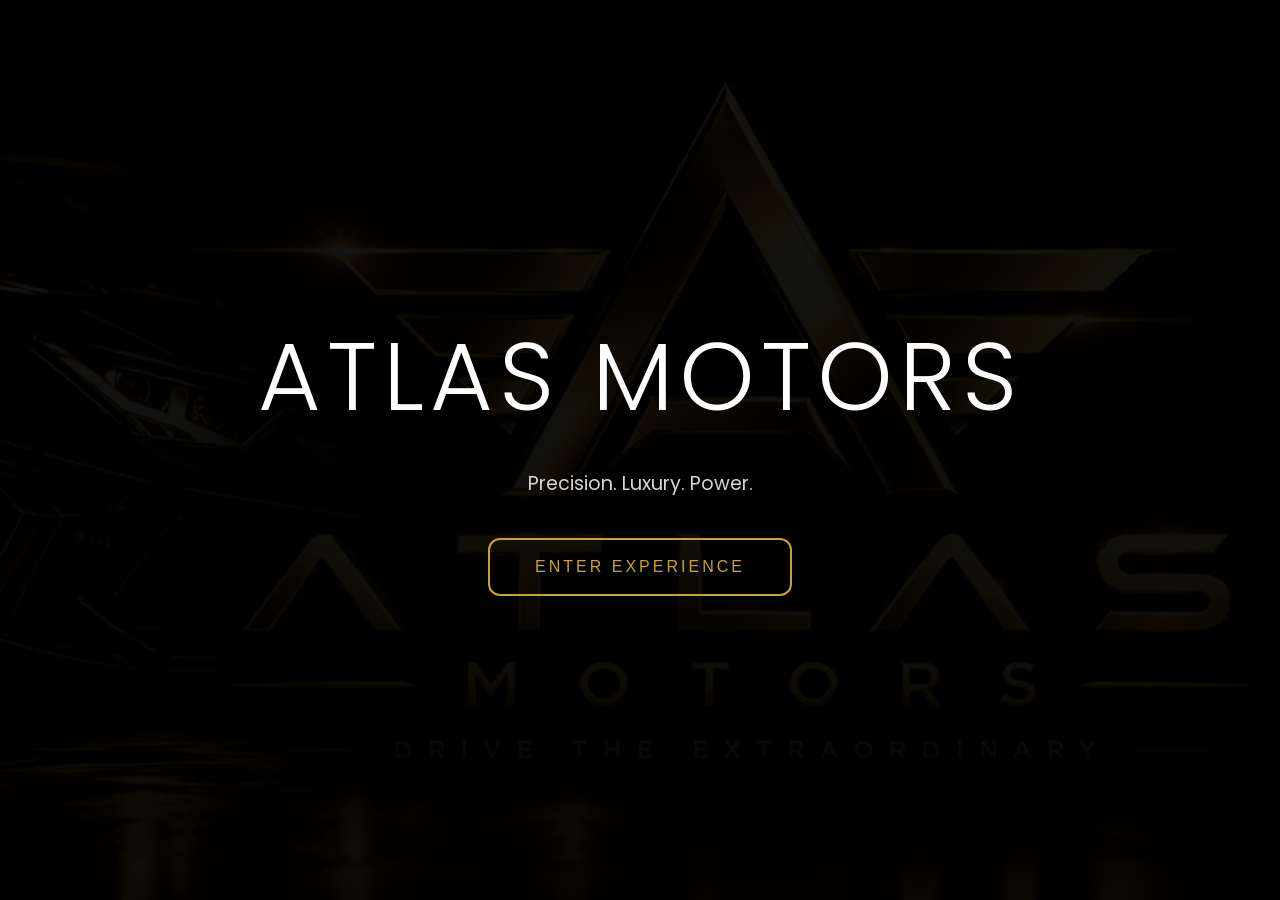
==== index.html @ 14780d14 "complete homepage cleanup and responsiveness improvements" ====
<!doctype html>

<html lang="en">
  <head>
    <meta charset="UTF-8" />

    <meta name="viewport" content="width=device-width, initial-scale=1.0" />

    <title>ATLAS Motors | Exotic Cars</title>

    <link rel="stylesheet" href="style.css" />

    <script src="script.js" defer></script>

    <!-- Google Font -->

    <link rel="preconnect" href="https://fonts.googleapis.com" />

    <link rel="preconnect" href="https://fonts.gstatic.com" crossorigin />

    <link
      href="https://fonts.googleapis.com/css2?family=Poppins:wght@300;400;500;600;700&display=swap"
      rel="stylesheet"
    />
  </head>

  <body>
    <!-- INTRO SCREEN -->

    <section class="intro">
      <video autoplay muted playsinline class="intro-video">
        <source src="assets/atlas-intro-2.mp4" type="video/mp4" />
      </video>

      <div class="intro-overlay"></div>

      <div class="intro-content">
        <h1>ATLAS MOTORS</h1>

        <p>Precision. Luxury. Power.</p>

        <button id="enter-btn">ENTER EXPERIENCE</button>
      </div>
    </section>

    <!-- MAIN SITE -->

    <div class="main-site">
      <!-- NAVBAR -->

      <nav>
        <div class="logo">
          <img src="assets/atlas-logo.png" alt="ATLAS Motors Logo" />
        </div>

        <div class="nav-links">
          <a href="#hypercars">Hypercars</a>
          <a href="#supercars">Supercars</a>
          <a href="#contact">Contact</a>
        </div>

        <button class="hamburger-btn" aria-label="Open Navigation Menu">
          ☰
        </button>
      </nav>

      <div class="mobile-menu">
        <button class="close-menu" aria-label="Close Navigation Menu">✕</button>

        <a href="#hypercars" class="menu-card menu-hypercars">
          <h2>HYPERCARS</h2>

          <img src="assets/atlas-nav-bugatti.png" alt="Bugatti Hypercars" />
        </a>
        <a href="#supercars" class="menu-card menu-supercars">
          <h2>SUPERCARS</h2>
          <img src="assets/atlas-nav-lambo.png" alt="Lamborghini Supercars" />
        </a>

        <a href="#contact" class="menu-card menu-contact">
          <h2>CONTACT</h2>
          <img src="assets/atlas-nav-contact.png" alt="ATLAS Motors Contact" />
        </a>
      </div>

      <!-- HERO SECTION -->

      <section class="hero">
        <div class="hero-content">
          <h1>Drive The <span>Extraordinary</span></h1>

          <p>
            Explore the world's most exclusive exotic vehicles. From Lamborghini
            to Bugatti, experience automotive perfection.
          </p>

        
        </div>
      </section>

      <!-- HYPERCAR COLLECTION -->

      <section id="hypercars" class="hypercars">
        <h2 class="section-title">Hypercar <span>Collection</span></h2>

        <div class="hyper-grid">
          <!-- BUGATTI -->

          <div class="hyper-card">
            <video muted loop playsinline preload="metadata" class="card-video">
              <source src="assets/tourbillon-short-1.mp4" type="video/mp4" />
            </video>

            <div class="card-overlay">
              <h3>Bugatti Tourbillon</h3>

              <p>Timeless Elegance & Speed</p>
            </div>
          </div>

          <!-- KOENIGSEGG -->

          <div class="hyper-card">
            <video muted loop playsinline preload="metadata" class="card-video">
              <source src="assets/jesko-short.mp4" type="video/mp4" />
            </video>

            <div class="card-overlay">
              <h3>Koenigsegg Jesko</h3>

              <p>Engineering Without Limits</p>
            </div>
          </div>

          <!-- FERRARI -->

          <div class="hyper-card">
            <video muted loop playsinline preload="metadata" class="card-video">
              <source src="assets/la-ferrari-short.mp4" type="video/mp4" />
            </video>

            <div class="card-overlay">
              <h3>Ferrari LaFerrari</h3>

              <p>Hybrid Performance Masterpiece</p>
            </div>
          </div>
        </div>
      </section>

      <!-- SUPERCAR COLLECTION -->

      <section id="supercars" class="supercars">
        <h2 class="section-title">Supercar <span>Collection</span></h2>

        <div class="super-grid">
          <!-- LAMBORGHINI -->

          <a href="huracan.html" class="super-link">
            <div class="super-card">
              <img
                src="assets/huracan-front.jpg"
                alt="Lamborghini Huracan STO"
              />

              <div class="super-overlay">
                <h3>Lamborghini Huracán STO</h3>

                <p>Pure Naturally Aspirated Fury</p>
              </div>
            </div>
          </a>

          <!-- Audi -->

          <a href="r8.html" class="super-link">
            <div class="super-card">
              <img src="assets/audi-front.jpg" alt="Audi R8 Spyder" />

              <div class="super-overlay">
                <h3>Audi R8 Spyder</h3>

                <p>V10 power. Unmistakable presence.</p>
              </div>
            </div>
          </a>

          <!-- MCLAREN -->

          <div class="super-card">
            <img src="assets/mclaren-front.jpg" alt="McLaren 720S" />

            <div class="super-overlay">
              <h3>McLaren 720S</h3>

              <p>Born from the racetrack.</p>
            </div>
          </div>

          <!-- PORSCHE -->

          <div class="super-card">
            <img src="assets/gt3rs.jpg" alt="Porsche GT3 RS" />

            <div class="super-overlay">
              <h3>Porsche 911 GT3 RS</h3>

              <p>Precision Engineered Performance</p>
            </div>
          </div>
        </div>
      </section>
    </div>
  </body>
</html>
---- style.css ----
* {
  margin: 0;

  padding: 0;

  box-sizing: border-box;
}

/* INTRO SCREEN */

.intro {
  position: relative;

  width: 100%;

  height: 100vh;

  overflow: hidden;

  display: flex;

  justify-content: center;

  align-items: center;
}

.intro-video {
  position: absolute;

  top: 0;

  left: 0;

  width: 100%;

  height: 100%;

  object-fit: cover;
}

.intro-overlay {
  position: absolute;

  width: 100%;

  height: 100%;

  background: rgba(0, 0, 0, 0.65);
}

.intro-content {
  position: relative;

  z-index: 10;

  text-align: center;
}

.intro-content h1 {
  font-size: 6rem;

  letter-spacing: 6px;

  font-weight: 300;

  margin-bottom: 20px;
}

.intro-content p {
  color: #d4d4d4;

  font-size: 1.2rem;

  margin-bottom: 40px;
}

#enter-btn {
  position: relative;

  padding: 18px 45px;

  background: transparent;

  border: 2px solid #c9a227;

  color: #c9a227;

  font-size: 1rem;

  letter-spacing: 3px;

  cursor: pointer;

  border-radius: 12px;

  overflow: hidden;

  transition: 0.4s ease;
}

#enter-btn:hover {
  transform: translateY(-4px);

  box-shadow:
    0 0 12px rgba(201, 162, 39, 0.4),
    0 0 25px rgba(201, 162, 39, 0.25);

  background: rgba(201, 162, 39, 0.08);
}

#enter-btn::before {
  content: "";

  position: absolute;

  top: 0;

  left: -100%;

  width: 100%;

  height: 100%;

  background: linear-gradient(
    120deg,
    transparent,
    rgba(255, 255, 255, 0.25),
    transparent
  );

  transition: 0.6s;
}

#enter-btn:hover::before {
  left: 100%;
}

body {
  font-family: "Poppins", sans-serif;

  color: white;

  background-image:
    linear-gradient(rgba(0, 0, 0, 0.75), rgba(0, 0, 0, 0.85)),
    url("assets/background-1.png");

  background-size: cover;

  background-position: center;

  background-attachment: fixed;
}

.main-site {
  display: none;

  opacity: 0;

  transition: opacity 1.5s ease;
}

/* NAVBAR */

nav {
  width: 100%;

  padding: 20px 8%;

  display: flex;

  justify-content: space-between;

  align-items: center;

  position: absolute;

  top: 0;

  left: 0;

  z-index: 100;
}

.logo img {
  width: 140px;
}

.nav-links {
  display: flex;

  gap: 30px;
}

.nav-links a {
  text-decoration: none;

  color: white;

  transition: 0.3s;
}

.nav-links a:hover {
  color: #c9a227;
}

/* RESPONSIVE NAV LINK MENU */

.mobile-menu {
  position: fixed;

  inset: 0;

  background-image: url("assets/background-2.png");

  backdrop-filter: blur(10px);

  z-index: 9999;

  overflow-y: auto;

  background-size: cover;

  background-position: center;

  background-repeat: no-repeat;

  opacity: 0;

  visibility: hidden;

  pointer-events: none;

  transition: opacity 0.4s ease;
}

.mobile-menu.active {
  opacity: 1;

  visibility: visible;

  pointer-events: auto;
}

.hamburger-btn {
  display: none;

  background: transparent;

  border: none;

  color: white;

  font-size: 2rem;

  cursor: pointer;

  transition: 0.3s ease;
}

.hamburger-btn:hover {
  color: #c9a227;
}

.close-menu {
  background: none;

  border: none;

  color: white;

  font-size: 2rem;

  cursor: pointer;

  padding: 30px;
}

.close-menu,
.menu-hypercars,
.menu-supercars,
.menu-contact {
  opacity: 0;
  transform: translateY(40px);
  transition: all 0.8s ease;
}

.mobile-menu.active .close-menu,
.mobile-menu.active .menu-hypercars,
.mobile-menu.active .menu-supercars,
.mobile-menu.active .menu-contact {
  opacity: 1;
  transform: translateY(0);
}

.close-menu {
  transition-delay: 0s;
}

.menu-hypercars {
  transition-delay: 0.1s;
}

.menu-supercars {
  transition-delay: 0.2s;
}

.menu-contact {
  transition-delay: 0.3s;
}

.menu-card {
  display: block;

  text-decoration: none;

  color: white;

  margin: 25px;

  text-align: center;
}

.menu-card img {
  width: 100%;

  max-width: 320px;

  border-radius: 16px;
}

/* HERO */

.hero {
  min-height: 100vh;

  display: flex;

  align-items: center;

  padding: 0 8%;
}

.hero-content {
  max-width: 650px;
}

.hero-content h1 {
  font-size: 6rem;

  line-height: 1.05;

  font-weight: 300;

  margin-bottom: 25px;

  letter-spacing: 2px;
}

.hero-content span {
  color: #c9a227;

  font-weight: 500;
}

.hero-content p {
  font-size: 1.2rem;

  color: #d4d4d4;

  line-height: 1.8;

  margin-bottom: 40px;

  max-width: 550px;
}

/* VEHICLE CARD COMPONENTS */

.section-title {
  font-size: 3rem;

  margin-bottom: 25px;

  text-align: center;
}

.section-title span {
  color: #c9a227;
}

/* HYPERCAR SECTION */

.hypercars {
  padding: 120px 8%;
}

.hyper-card {
  position: relative;

  width: 100%;

  max-width: 420px;

  height: 560px;

  overflow: hidden;

  border-radius: 20px;

  transition: transform 0.4s ease, box-shadow 0.4s ease;
}

.card-video {
  width: 100%;

  height: 100%;

  object-fit: cover;

  transform: scale(1.4);

  object-position: center;
}

.card-overlay {
  position: absolute;

  bottom: 0;

  width: 100%;

  padding: 40px;

  background: linear-gradient(transparent, rgba(0, 0, 0, 0.9));
}

.card-overlay h3 {
  font-size: 2rem;

  margin-bottom: 10px;
}

.card-overlay p {
  color: #d4d4d4;

  letter-spacing: 2px;

  text-transform: uppercase;

  font-size: 0.8rem;
}

.hyper-card:hover {
  transform: translateY(-10px);

  box-shadow: 0 0 30px rgba(201, 162, 39, 0.2);
}

.hyper-card:hover .card-video {
  transform: scale(1.48);
}

.hyper-grid {
  display: grid;

  grid-template-columns: repeat(3, 1fr);

  gap: 2rem;
}

/* SUPERCAR SECTION */

.supercars {
  padding: 120px 8%;
}

.super-grid {
  display: grid;

  grid-template-columns: repeat(2, 1fr);

  gap: 2rem;
}

.super-card {
  position: relative;

  height: 300px;

  overflow: hidden;

  border-radius: 20px;

  cursor: pointer;

  background: rgba(255, 255, 255, 0.03);

  border: 1px solid rgba(201, 162, 39, 0.12);

   transition:
    transform 0.4s ease,
    box-shadow 0.4s ease,
    border-color 0.4s ease;
}

.super-card img {
  width: 100%;

  height: 100%;

  object-fit: cover;

  transition: 0.5s ease;
}

.super-link {
  text-decoration: none;

  color: white;
}

.super-link:visited {
  color: white;
}

.super-overlay {
  position: absolute;

  bottom: 0;

  width: 100%;

  padding: 35px;

  background: linear-gradient(transparent, rgba(0, 0, 0, 0.92));
}

.super-overlay h3 {
  font-size: 1.8rem;

  margin-bottom: 10px;
}

.super-overlay p {
  color: #c9a227;

  text-transform: uppercase;

  letter-spacing: 2px;

  font-size: 0.8rem;
}

.super-card:hover {
  transform: translateY(-10px);

  border-color: #c9a227;

  box-shadow:
    0 0 15px rgba(201, 162, 39, 0.35),
    0 0 35px rgba(201, 162, 39, 0.2),
    0 0 60px rgba(201, 162, 39, 0.12);

  background: rgba(201, 162, 39, 0.03);
}

.super-card:hover img {
  transform: scale(1.08);
}

/* TABLET & MOBILE RESPONSIVENESS */

@media (max-width: 992px) {
  .hyper-grid {
    grid-template-columns: 1fr;
    justify-items: center;
  }

  .super-grid {
    grid-template-columns: 1fr;
  }
}

@media (max-width: 768px) {
  .nav-links {
    display: none;
  }

  .hamburger-btn {
    display: block;
  }
}

@media (max-width: 480px) {
  .hero-content h1 {
    font-size: 3rem;
  }
}
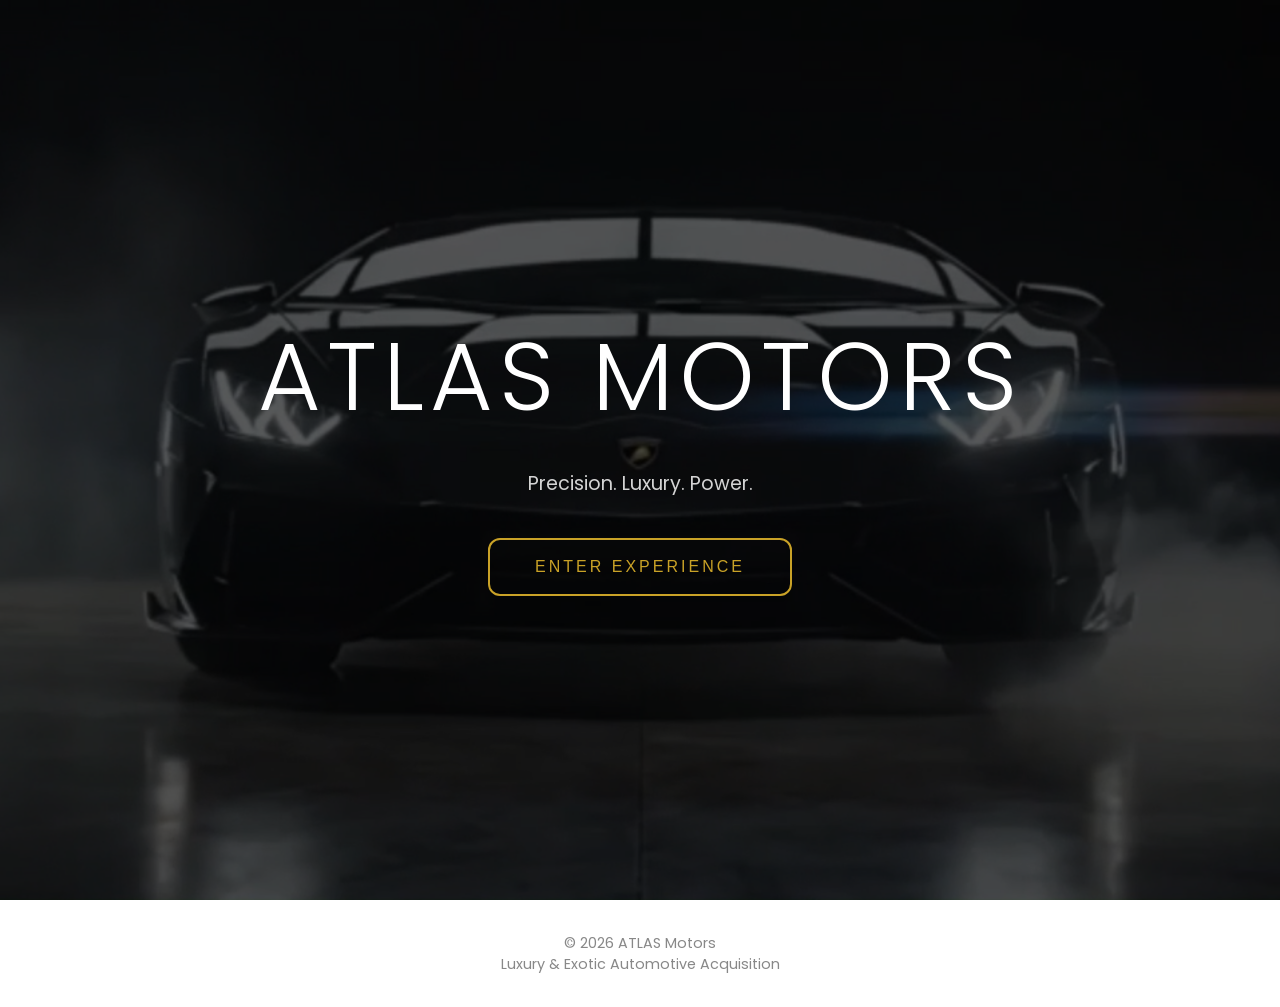
==== commit 75a176b1: "added poster image to intro for quality" ====
--- a/index.html
+++ b/index.html
@@ -28,8 +28,15 @@
     <!-- INTRO SCREEN -->
 
     <section class="intro">
-      <video autoplay muted playsinline class="intro-video">
-        <source src="assets/atlas-intro-2.mp4" type="video/mp4" />
+      <video
+        autoplay
+        muted
+        playsinline
+        preload="auto"
+        poster="assets/poster-image.png"
+        class="intro-video"
+      >
+        <source src="assets/atlas-intro-final.mp4" type="video/mp4" />
       </video>
 
       <div class="intro-overlay"></div>
@@ -45,7 +52,7 @@
 
     <!-- MAIN SITE -->
 
-    <div class="main-site">
+    <main class="main-site" hidden>
       <!-- NAVBAR -->
 
       <nav>
@@ -56,7 +63,7 @@
         <div class="nav-links">
           <a href="#hypercars">Hypercars</a>
           <a href="#supercars">Supercars</a>
-          <a href="#contact">Contact</a>
+          <a href="#contact" class="modal-btn">Contact</a>
         </div>
 
         <button class="hamburger-btn" aria-label="Open Navigation Menu">
@@ -77,7 +84,7 @@
           <img src="assets/atlas-nav-lambo.png" alt="Lamborghini Supercars" />
         </a>
 
-        <a href="#contact" class="menu-card menu-contact">
+        <a href="#contact" class="menu-card modal-btn">
           <h2>CONTACT</h2>
           <img src="assets/atlas-nav-contact.png" alt="ATLAS Motors Contact" />
         </a>
@@ -93,9 +100,15 @@
             Explore the world's most exclusive exotic vehicles. From Lamborghini
             to Bugatti, experience automotive perfection.
           </p>
-
-        
-        </div>
+        </div>
+
+        <section class="certified-cta">
+          <p class="eyebrow">Instructor Review Section</p>
+
+          <h2>Explore Certified Pre-Owned Inventory</h2>
+
+          <a href="certified.html" class="certified-btn"> View Inventory </a>
+        </section>
       </section>
 
       <!-- HYPERCAR COLLECTION -->
@@ -171,7 +184,7 @@
             </div>
           </a>
 
-          <!-- Audi -->
+          <!-- AUDI -->
 
           <a href="r8.html" class="super-link">
             <div class="super-card">
@@ -185,31 +198,81 @@
             </div>
           </a>
 
-          <!-- MCLAREN -->
-
-          <div class="super-card">
-            <img src="assets/mclaren-front.jpg" alt="McLaren 720S" />
-
-            <div class="super-overlay">
-              <h3>McLaren 720S</h3>
-
-              <p>Born from the racetrack.</p>
-            </div>
-          </div>
-
-          <!-- PORSCHE -->
-
-          <div class="super-card">
-            <img src="assets/gt3rs.jpg" alt="Porsche GT3 RS" />
-
-            <div class="super-overlay">
-              <h3>Porsche 911 GT3 RS</h3>
-
-              <p>Precision Engineered Performance</p>
-            </div>
-          </div>
+          <!--
+    FUTURE EXPANSION:
+    McLaren 720S temporarily removed to prioritize
+    Certified Pre-Owned requirements for final project submission.
+
+    <div class="super-card">
+      <img src="assets/mclaren-front.jpg" alt="McLaren 720S" />
+
+      <div class="super-overlay">
+        <h3>McLaren 720S</h3>
+
+        <p>Born from the racetrack.</p>
+      </div>
+    </div>
+    -->
+
+          <!--
+    FUTURE EXPANSION:
+    Porsche 911 GT3 RS temporarily removed to prioritize
+    Certified Pre-Owned requirements for final project submission.
+
+    <div class="super-card">
+      <img src="assets/gt3rs.jpg" alt="Porsche GT3 RS" />
+
+      <div class="super-overlay">
+        <h3>Porsche 911 GT3 RS</h3>
+
+        <p>Precision Engineered Performance</p>
+      </div>
+    </div>
+    -->
         </div>
       </section>
-    </div>
+
+      <div class="modal" id="contact-modal">
+        <div class="modal-content">
+          <span class="close-modal">&times;</span>
+
+          <h2>ATLAS Motors Concierge</h2>
+
+          <p>
+            For private acquisitions, vehicle sourcing, and luxury automotive
+            inquiries, contact our concierge team directly.
+          </p>
+
+          <form>
+            <input type="text" placeholder="Full Name" required />
+
+            <input type="email" placeholder="Email Address" required />
+
+            <textarea placeholder="Your Inquiry" required></textarea>
+
+            <button type="submit">Submit Inquiry</button>
+          </form>
+          <div class="submission-status" id="submission-status">
+            <div class="spinner"></div>
+
+            <div class="success-message">
+              <h3>Inquiry Received</h3>
+
+              <p>
+                Thank you for contacting ATLAS Motors. A member of our concierge
+                team will review your request and respond with the discretion
+                and attention your acquisition deserves.
+              </p>
+            </div>
+          </div>
+        </div>
+      </div>
+    </main>
+    <!-- FOOTER -->
+
+    <footer class="site-footer">
+      <p>© 2026 ATLAS Motors</p>
+      <p>Luxury & Exotic Automotive Acquisition</p>
+    </footer>
   </body>
 </html>
--- a/style.css
+++ b/style.css
@@ -6,22 +6,24 @@
   box-sizing: border-box;
 }
 
+html {
+  scroll-behavior: smooth;
+}
+
 /* INTRO SCREEN */
 
 .intro {
   position: relative;
-
-  width: 100%;
-
+  width: 100%;
   height: 100vh;
-
   overflow: hidden;
-
   display: flex;
-
   justify-content: center;
-
   align-items: center;
+  background-image: url("assets/poster-image.png");
+  background-size: cover;
+  background-position: center;
+  background-repeat: no-repeat;
 }
 
 .intro-video {
@@ -157,6 +159,11 @@
   opacity: 0;
 
   transition: opacity 1.5s ease;
+}
+
+/* Utility class to hide elements without affecting layout */
+[hidden] {
+  display: none !important;
 }
 
 /* NAVBAR */
@@ -337,6 +344,10 @@
 
   align-items: center;
 
+  justify-content: space-between;
+
+  gap: 4rem;
+
   padding: 0 8%;
 }
 
@@ -374,6 +385,77 @@
   max-width: 550px;
 }
 
+.certified-cta {
+  max-width: 520px;
+
+  text-align: center;
+
+  padding: 0;
+}
+
+.certified-btn {
+  position: relative;
+
+  display: inline-block;
+
+  margin-top: 2rem;
+
+  padding: 18px 45px;
+
+  border: 2px solid #c9a227;
+
+  border-radius: 12px;
+
+  color: #c9a227;
+
+  text-decoration: none;
+
+  letter-spacing: 3px;
+
+  text-transform: uppercase;
+
+  overflow: hidden;
+
+  transition: 0.4s ease;
+}
+
+.certified-btn:hover {
+  transform: translateY(-4px);
+
+  box-shadow:
+    0 0 12px rgba(201, 162, 39, 0.4),
+    0 0 25px rgba(201, 162, 39, 0.25);
+
+  background: rgba(201, 162, 39, 0.08);
+}
+
+.certified-btn::before {
+  content: "";
+
+  position: absolute;
+
+  top: 0;
+
+  left: -100%;
+
+  width: 100%;
+
+  height: 100%;
+
+  background: linear-gradient(
+    120deg,
+    transparent,
+    rgba(255, 255, 255, 0.25),
+    transparent
+  );
+
+  transition: 0.6s ease;
+}
+
+.certified-btn:hover::before {
+  left: 100%;
+}
+
 /* VEHICLE CARD COMPONENTS */
 
 .section-title {
@@ -390,8 +472,10 @@
 
 /* HYPERCAR SECTION */
 
+
+
 .hypercars {
-  padding: 120px 8%;
+  padding: 20px 8%;
 }
 
 .hyper-card {
@@ -472,6 +556,8 @@
 
 .supercars {
   padding: 120px 8%;
+
+  scroll-margin-top: 60px;
 }
 
 .super-grid {
@@ -568,6 +654,298 @@
   transform: scale(1.08);
 }
 
+/* MODAL */
+
+.modal {
+
+position: fixed;
+
+  top: 0;
+
+  left: 0;
+
+  width: 100%;
+
+  height: 100vh;
+
+  max-height: 100%;
+
+  overflow: auto;
+
+  background: rgba(0, 0, 0, 0.82);
+
+  backdrop-filter: blur(10px);
+
+  display: flex;
+
+  justify-content: center;
+
+  align-items: center;
+
+  opacity: 0;
+
+  visibility: hidden;
+
+  transition: 0.4s ease;
+
+  z-index: 9999;
+}
+
+.modal.active {
+  opacity: 1;
+
+  visibility: visible;
+}
+
+.modal-content {
+  width: 90%;
+
+  overflow: auto;
+
+  max-height: 80vh;
+
+  max-width: 600px;
+
+  background: #0d0d0d;
+
+  border: 1px solid rgba(201, 162, 39, 0.25);
+
+  border-radius: 24px;
+
+  padding: 50px;
+
+  position: relative;
+
+  text-align: center;
+
+  box-shadow:
+    0 0 30px rgba(0, 0, 0, 0.5),
+    0 0 60px rgba(201, 162, 39, 0.08);
+}
+
+.modal-content h2 {
+  font-size: 2.5rem;
+
+  margin-bottom: 20px;
+}
+
+.modal-content p {
+  color: #cfcfcf;
+
+  line-height: 1.8;
+
+  margin-bottom: 35px;
+}
+
+.modal-content form {
+  display: flex;
+
+  flex-direction: column;
+
+  gap: 20px;
+}
+
+.modal-content input,
+.modal-content textarea {
+  background: #141414;
+
+  border: 1px solid rgba(255, 255, 255, 0.08);
+
+  padding: 18px;
+
+  border-radius: 12px;
+
+  color: white;
+
+  font-family: "Poppins", sans-serif;
+
+  font-size: 1rem;
+}
+
+.modal-content textarea {
+  min-height: 140px;
+
+  resize: none;
+}
+
+.modal-content button {
+  position: relative;
+
+  padding: 18px;
+
+  border: 2px solid #c9a227;
+
+  background: transparent;
+
+  color: #c9a227;
+
+  font-size: 1rem;
+
+  border-radius: 12px;
+
+  cursor: pointer;
+
+  overflow: hidden;
+
+  transition: 0.4s ease;
+}
+
+.modal-content button:hover {
+  transform: translateY(-4px);
+
+  box-shadow:
+    0 0 12px rgba(201, 162, 39, 0.4),
+    0 0 25px rgba(201, 162, 39, 0.25);
+
+  background: rgba(201, 162, 39, 0.08);
+}
+
+.modal-content button::before {
+  content: "";
+
+  position: absolute;
+
+  top: 0;
+
+  left: -100%;
+
+  width: 100%;
+
+  height: 100%;
+
+  background: linear-gradient(
+    120deg,
+    transparent,
+    rgba(255, 255, 255, 0.25),
+    transparent
+  );
+
+  transition: 0.6s ease;
+}
+
+.modal-content button:hover::before {
+  left: 100%;
+}
+
+.close-modal {
+  position: absolute;
+
+  top: 20px;
+
+  right: 25px;
+
+  font-size: 2rem;
+
+  cursor: pointer;
+
+  color: #c9a227;
+
+  transition: 0.3s ease;
+}
+
+.close-modal:hover {
+  color: white;
+
+  transform: rotate(90deg) scale(1.15);
+
+  text-shadow:
+    0 0 10px rgba(201, 162, 39, 0.7),
+    0 0 20px rgba(201, 162, 39, 0.4);
+}
+
+/* SUBMISSION STATUS */
+
+.submission-status {
+  display: none;
+
+  flex-direction: column;
+
+  align-items: center;
+
+  justify-content: center;
+
+  margin-top: 30px;
+
+  text-align: center;
+}
+
+/* LOADING SPINNER */
+
+.spinner {
+  width: 70px;
+
+  height: 70px;
+
+  border: 4px solid rgba(255, 255, 255, 0.15);
+
+  border-top: 4px solid #c9a227;
+
+  border-radius: 50%;
+
+  animation: spin 1s linear infinite;
+}
+
+@keyframes spin {
+  from {
+    transform: rotate(0deg);
+  }
+
+  to {
+    transform: rotate(360deg);
+  }
+}
+
+/* SUCCESS MESSAGE */
+
+.success-message {
+  display: none;
+
+  margin-top: 25px;
+
+  padding: 25px;
+
+  background: linear-gradient(
+    135deg,
+    rgba(22, 120, 55, 0.95),
+    rgba(34, 160, 85, 0.95)
+  );
+
+  border-radius: 16px;
+
+  box-shadow:
+    0 0 20px rgba(34, 160, 85, 0.3),
+    0 0 40px rgba(34, 160, 85, 0.15);
+}
+
+.success-message h3 {
+  font-size: 1.6rem;
+
+  margin-bottom: 12px;
+
+  color: white;
+}
+
+.success-message p {
+  color: rgba(255, 255, 255, 0.9);
+
+  line-height: 1.8;
+
+  margin: 0;
+}
+
+/* FOOTER STYLES */
+
+.site-footer {
+  padding: 2rem;
+  text-align: center;
+  border-top: 1px solid rgba(255, 255, 255, 0.1);
+}
+
+.site-footer p {
+  color: #888;
+  font-size: 0.9rem;
+}
+
 /* TABLET & MOBILE RESPONSIVENESS */
 
 @media (max-width: 992px) {
@@ -579,9 +957,35 @@
   .super-grid {
     grid-template-columns: 1fr;
   }
-}
-
-@media (max-width: 768px) {
+
+  .hero {
+    flex-direction: column;
+    justify-content: center;
+    text-align: center;
+    gap: 2rem;
+  }
+
+  .hero-content {
+    max-width: 100%;
+  }
+
+  .certified-cta {
+    padding: 2rem 1rem;
+  }
+
+  .certified-cta h2 {
+    font-size: 1.8rem;
+  }
+
+  .certified-btn {
+    padding: 14px 28px;
+    font-size: 0.85rem;
+  }
+
+  
+}
+
+@media (max-width: 1100px) {
   .nav-links {
     display: none;
   }
@@ -592,7 +996,24 @@
 }
 
 @media (max-width: 480px) {
+  .hero {
+    padding: 7rem 1.5rem 3rem;
+  }
+
   .hero-content h1 {
-    font-size: 3rem;
-  }
-}
+    font-size: 2.8rem;
+  }
+
+  .hero-content p {
+    font-size: 1rem;
+  }
+
+  .certified-cta h2 {
+    font-size: 1.4rem;
+  }
+
+  .certified-btn {
+    width: 100%;
+    max-width: 320px;
+  }
+}
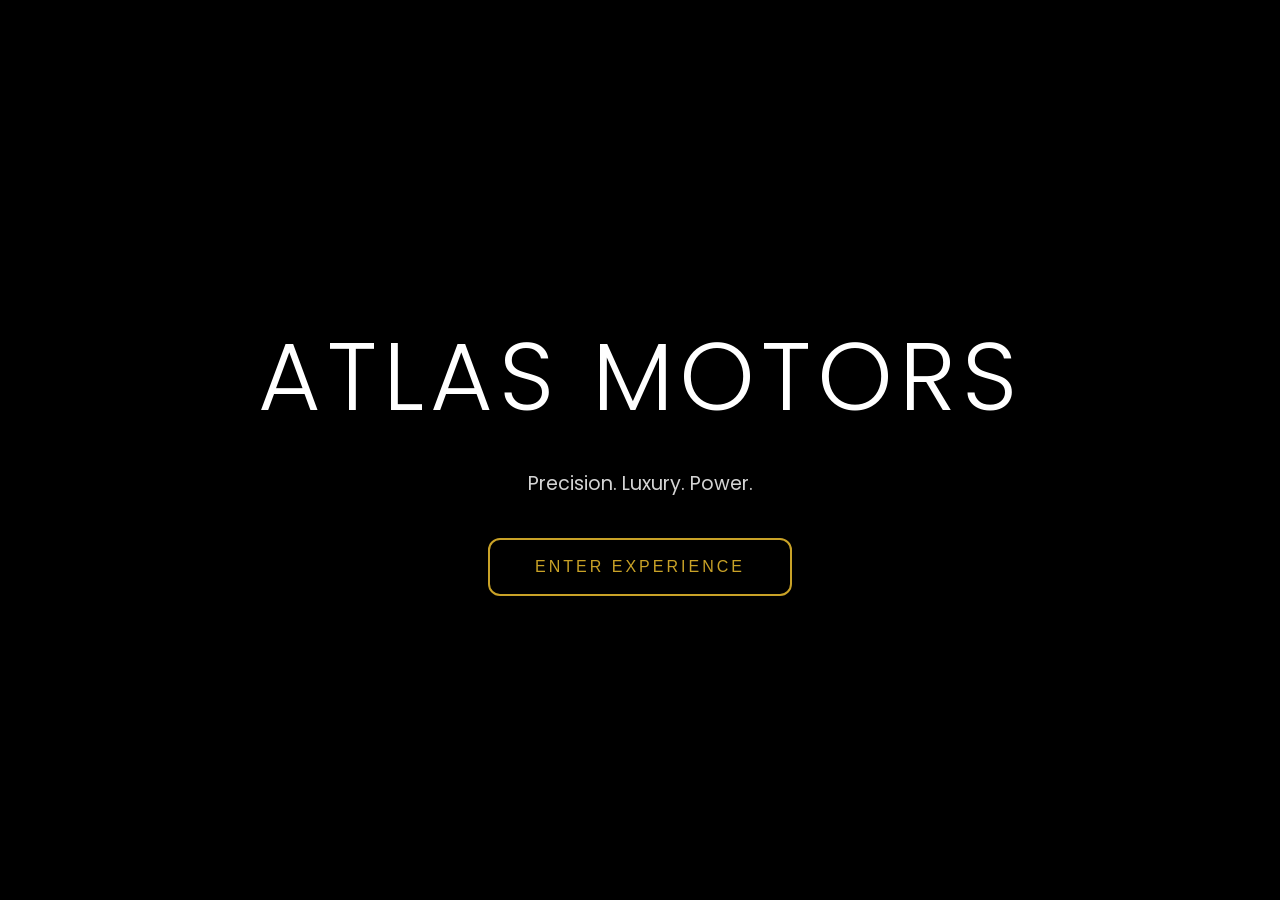
==== commit d7f42e96: "removed poster image it hurt quality" ====
--- a/index.html
+++ b/index.html
@@ -28,15 +28,8 @@
     <!-- INTRO SCREEN -->
 
     <section class="intro">
-      <video
-        autoplay
-        muted
-        playsinline
-        preload="auto"
-        poster="assets/poster-image.png"
-        class="intro-video"
-      >
-        <source src="assets/atlas-intro-final.mp4" type="video/mp4" />
+      <video autoplay muted playsinline preload="auto" class="intro-video">
+        <source src="assets/atlas-intro-final2.mp4" type="video/mp4" />
       </video>
 
       <div class="intro-overlay"></div>
@@ -52,7 +45,7 @@
 
     <!-- MAIN SITE -->
 
-    <main class="main-site" hidden>
+    <div class="main-site">
       <!-- NAVBAR -->
 
       <nav>
@@ -267,12 +260,12 @@
           </div>
         </div>
       </div>
-    </main>
-    <!-- FOOTER -->
-
-    <footer class="site-footer">
-      <p>© 2026 ATLAS Motors</p>
-      <p>Luxury & Exotic Automotive Acquisition</p>
-    </footer>
+      <!-- FOOTER -->
+
+      <footer class="site-footer">
+        <p>© 2026 ATLAS Motors</p>
+        <p>Luxury & Exotic Automotive Acquisition</p>
+      </footer>
+    </div>
   </body>
 </html>
--- a/style.css
+++ b/style.css
@@ -14,16 +14,20 @@
 
 .intro {
   position: relative;
-  width: 100%;
+
+  background: #000;
+
+  width: 100%;
+
   height: 100vh;
+
   overflow: hidden;
+
   display: flex;
+
   justify-content: center;
+
   align-items: center;
-  background-image: url("assets/poster-image.png");
-  background-size: cover;
-  background-position: center;
-  background-repeat: no-repeat;
 }
 
 .intro-video {
@@ -472,8 +476,6 @@
 
 /* HYPERCAR SECTION */
 
-
-
 .hypercars {
   padding: 20px 8%;
 }
@@ -491,7 +493,9 @@
 
   border-radius: 20px;
 
-  transition: transform 0.4s ease, box-shadow 0.4s ease;
+  transition:
+    transform 0.4s ease,
+    box-shadow 0.4s ease;
 }
 
 .card-video {
@@ -583,7 +587,7 @@
 
   border: 1px solid rgba(201, 162, 39, 0.12);
 
-   transition:
+  transition:
     transform 0.4s ease,
     box-shadow 0.4s ease,
     border-color 0.4s ease;
@@ -657,8 +661,7 @@
 /* MODAL */
 
 .modal {
-
-position: fixed;
+  position: fixed;
 
   top: 0;
 
@@ -981,8 +984,6 @@
     padding: 14px 28px;
     font-size: 0.85rem;
   }
-
-  
 }
 
 @media (max-width: 1100px) {
@@ -1016,4 +1017,4 @@
     width: 100%;
     max-width: 320px;
   }
-}+}
